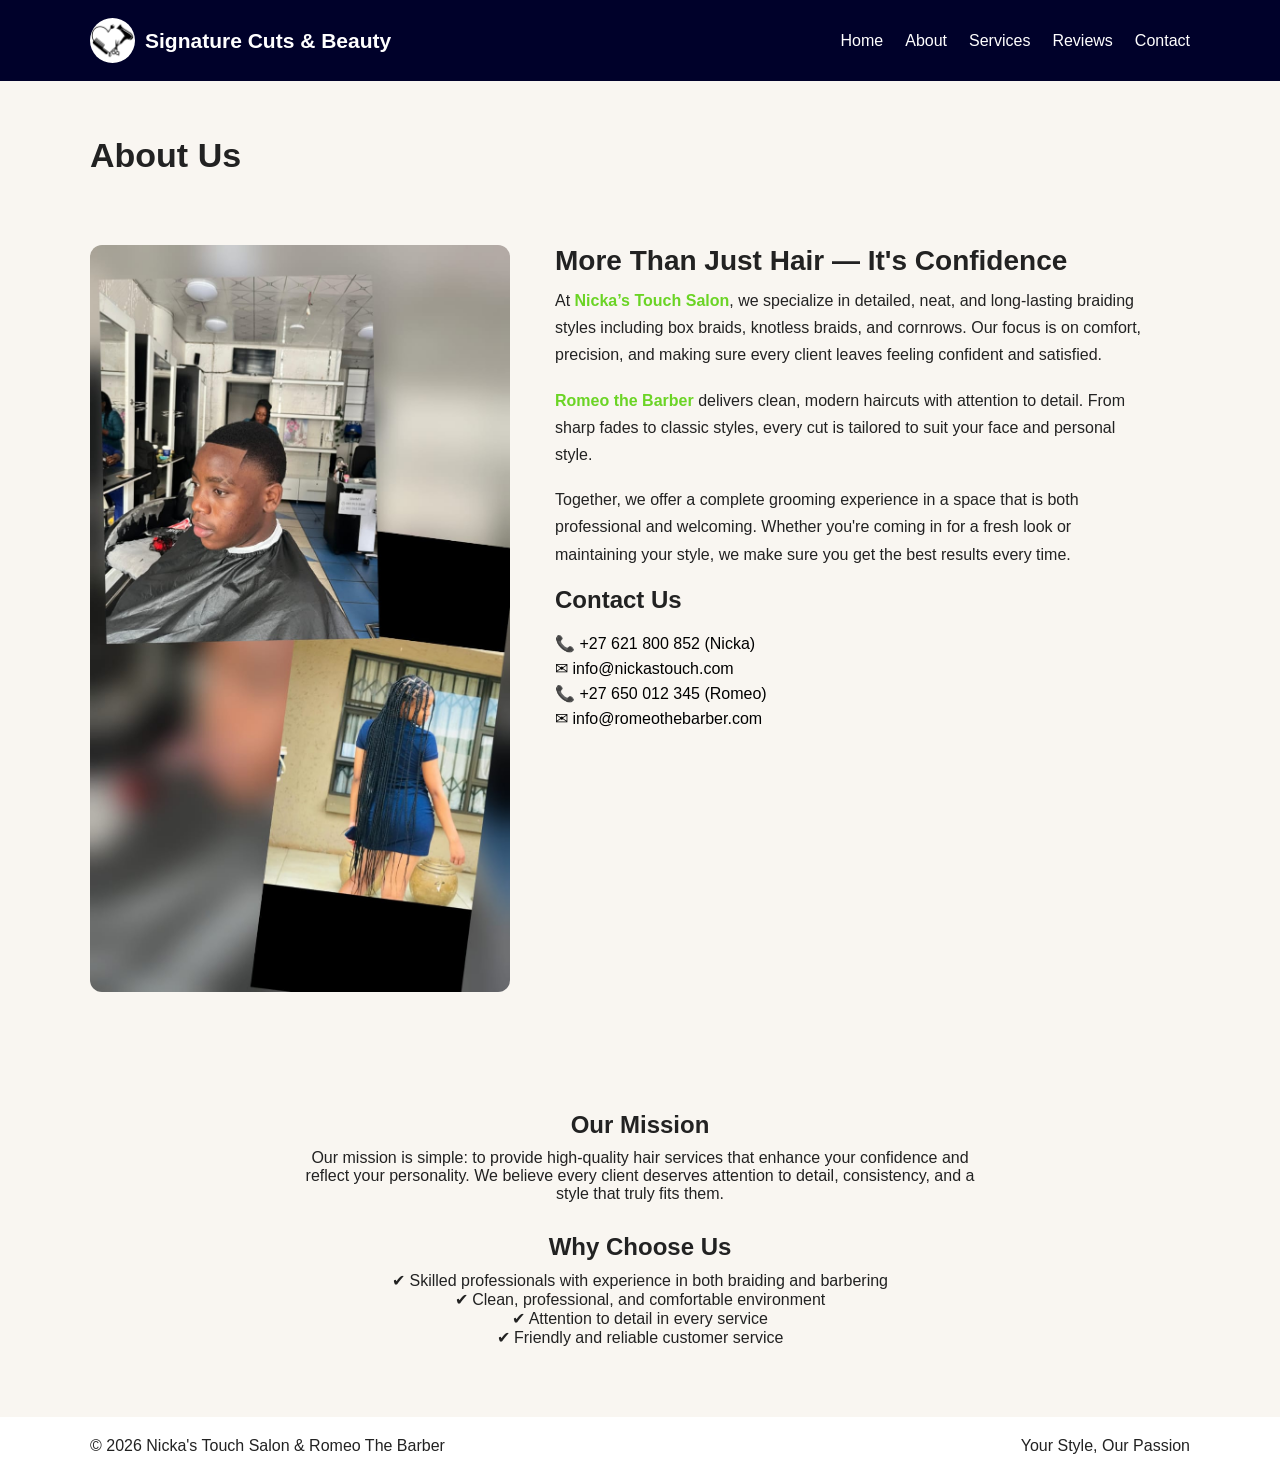
==== about.html @ 46131dfd "First upload" ====
<!DOCTYPE html>
<html lang="en">
<head>
<meta charset="UTF-8">
<meta name="viewport" content="width=device-width, initial-scale=1.0">

<title>About | Signature Cuts & Beauty</title>

<style>

/* ===== GLOBAL RESET ===== */
*{
    margin:0;
    padding:0;
    box-sizing:border-box;
    font-family: Arial, sans-serif;
}

body{
    background:#F9F6F1;
    color:#222;
}

.container{
    width:90%;
    max-width:1100px;
    margin:auto;
}

/* ===== HEADER ===== */
header{
    background:#00012A;
}

.navbar{
    display:flex;
    justify-content:space-between;
    align-items:center;
    padding:18px 0;
}

.logo{
    display:flex;
    align-items:center;
    gap:10px;
    color:#fff;
    text-decoration:none;
    font-size:21px;
    font-weight:bold;
}

.logo img{
    width:45px;
    height:45px;
    border-radius:50%;
}

nav ul{
    display:flex;
    list-style:none;
}

nav ul li{
    margin-left:22px;
}

nav ul li a{
    color:#fff;
    text-decoration:none;
}

nav ul li a:hover{
    color:#6BD425;
}

/* ===== TITLE ===== */
.sectionFirst{
    padding:55px 0 15px;
}

.sectionFirst h1{
    font-size:34px;
}

/* ===== ABOUT ===== */
.aboutSection{
    display:flex;
    gap:45px;
    padding:55px 0;
    flex-wrap:wrap;
}

.img img{
    width:100%;
    max-width:420px;
    border-radius:12px;
}

.infoAboutMe{
    max-width:600px;
}

.infoAboutMe h1{
    font-size:28px;
    margin-bottom:10px;
}

.para{
    line-height:1.7;
    margin-bottom:18px;
}

/* highlight */
.highlight{
    color:#6BD425;
    font-weight:bold;
}

/* ===== EXTRA SECTION ===== */
.extraSection{
    padding:60px 0;
    text-align:center;
}

.extraSection p{
    max-width:700px;
    margin:10px auto;
}

/* ===== CONTACT LINKS ===== */
.iconLink{
    margin-top:20px;
}

.iconLink a{
    display:block;
    margin:6px 0;
    text-decoration:none;
    color:#000;
}

.iconLink a:hover{
    color:#6BD425;
}

/* ===== FOOTER ===== */
footer{
    background:#fff;
    padding:20px 0;
}

.footerContent{
    display:flex;
    justify-content:space-between;
    flex-wrap:wrap;
}

/* ===== MOBILE ===== */
@media(max-width:600px){
    .navbar{
        flex-direction:column;
        gap:10px;
    }
}

</style>

</head>

<body>

<!-- HEADER -->
<header>
<div class="container navbar">

<a href="#" class="logo">
<img src="./images/comb.jpg">
Signature Cuts & Beauty
</a>

<nav>
<ul>
<li><a href="home.html">Home</a></li>
<li><a href="about.html">About</a></li>
<li><a href="services.html">Services</a></li>
<li><a href="reviews.html">Reviews</a></li>				
<li><a href="contact.html">Contact</a></li>
</ul>
</nav>

</div>
</header>

<!-- TITLE -->
<section class="sectionFirst">
<div class="container">
<h1>About Us</h1>
</div>
</section>

<!-- MAIN ABOUT -->
<section class="aboutSection container">

<div class="img">
<img src="./images/barber&braids.jpg" alt="Salon work">
</div>

<div class="infoAboutMe">

<h1>More Than Just Hair — It's Confidence</h1>

<p class="para">
At <span class="highlight">Nicka’s Touch Salon</span>, we specialize in detailed, neat, and long-lasting braiding styles including box braids, knotless braids, and cornrows. 
Our focus is on comfort, precision, and making sure every client leaves feeling confident and satisfied.
</p>

<p class="para">
<span class="highlight">Romeo the Barber</span> delivers clean, modern haircuts with attention to detail. From sharp fades to classic styles, every cut is tailored to suit your face and personal style.
</p>

<p class="para">
Together, we offer a complete grooming experience in a space that is both professional and welcoming. Whether you're coming in for a fresh look or maintaining your style, we make sure you get the best results every time.
</p>

<h2>Contact Us</h2>

<div class="iconLink">
<a href="tel:+27621800852">📞 +27 621 800 852 (Nicka)</a>
<a href="#">✉ info@nickastouch.com</a>

<a href="tel:+27650012345">📞 +27 650 012 345 (Romeo)</a>
<a href="#">✉ info@romeothebarber.com</a>
</div>

</div>

</section>

<!-- EXTRA INFO -->
<section class="extraSection">
<div class="container">

<h2>Our Mission</h2>

<p>
Our mission is simple: to provide high-quality hair services that enhance your confidence and reflect your personality.
We believe every client deserves attention to detail, consistency, and a style that truly fits them.
</p>

<h2 style="margin-top:30px;">Why Choose Us</h2>

<p>
✔ Skilled professionals with experience in both braiding and barbering<br>
✔ Clean, professional, and comfortable environment<br>
✔ Attention to detail in every service<br>
✔ Friendly and reliable customer service
</p>

</div>
</section>

<!-- FOOTER -->
<footer>
<div class="container footerContent">
<div>© 2026 Nicka's Touch Salon & Romeo The Barber</div>
<div>Your Style, Our Passion</div>
</div>
</footer>

</body>
</html>
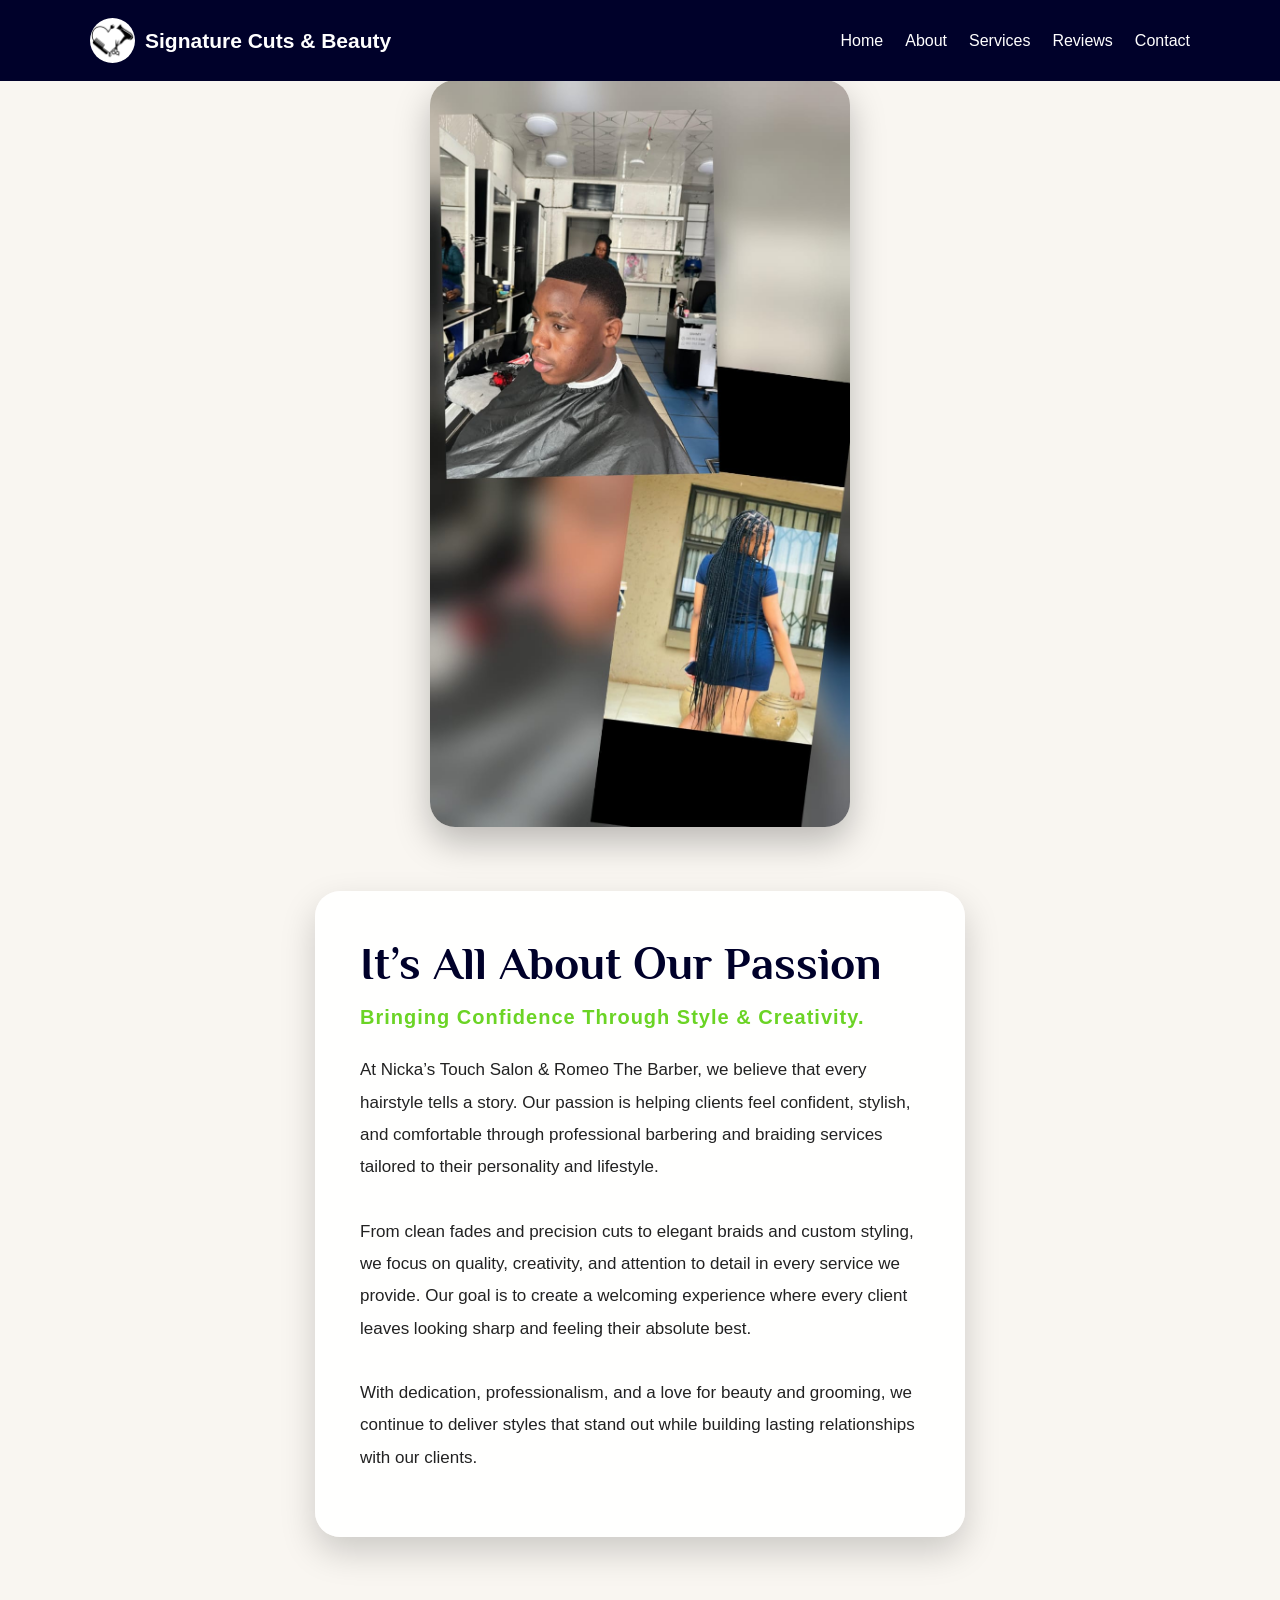
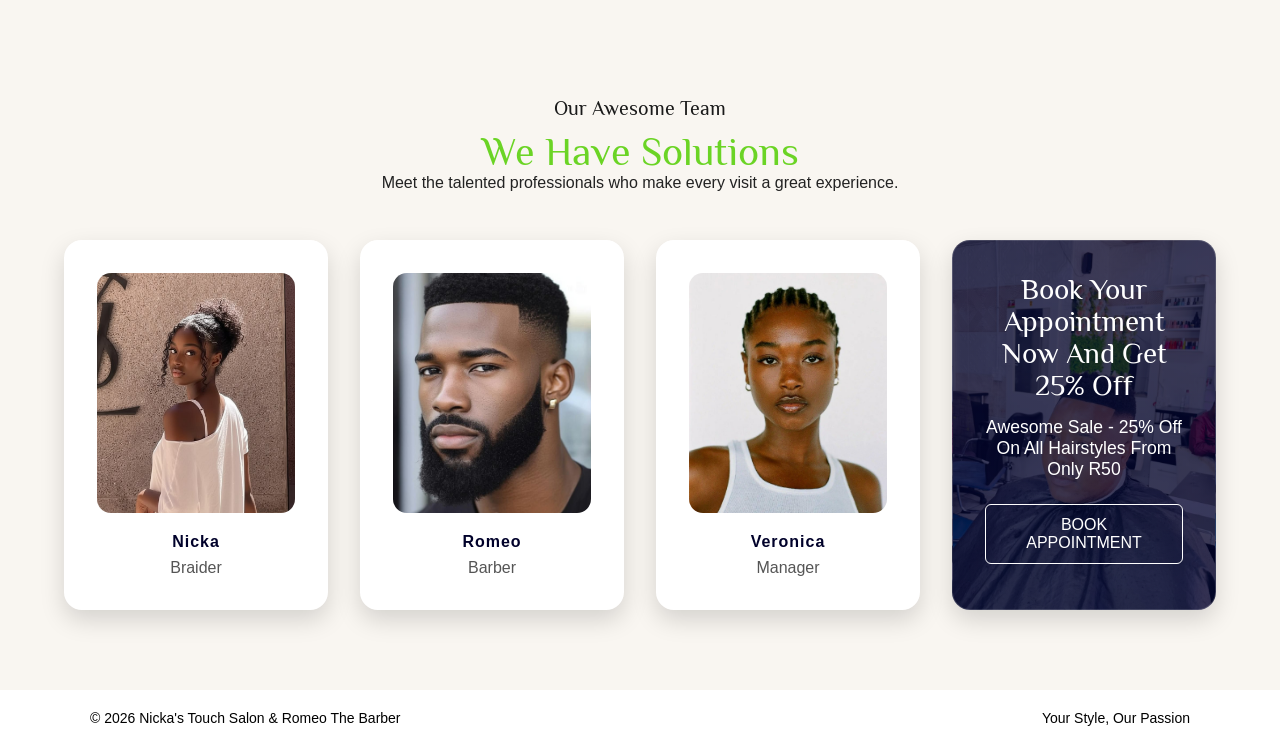
==== commit 41c46e6d: "Completed salon website" ====
--- a/about.html
+++ b/about.html
@@ -1,272 +1,212 @@
 <!DOCTYPE html>
 <html lang="en">
+
 <head>
-<meta charset="UTF-8">
-<meta name="viewport" content="width=device-width, initial-scale=1.0">
-
-<title>About | Signature Cuts & Beauty</title>
-
-<style>
-
-/* ===== GLOBAL RESET ===== */
-*{
-    margin:0;
-    padding:0;
-    box-sizing:border-box;
-    font-family: Arial, sans-serif;
-}
-
-body{
-    background:#F9F6F1;
-    color:#222;
-}
-
-.container{
-    width:90%;
-    max-width:1100px;
-    margin:auto;
-}
-
-/* ===== HEADER ===== */
-header{
-    background:#00012A;
-}
-
-.navbar{
-    display:flex;
-    justify-content:space-between;
-    align-items:center;
-    padding:18px 0;
-}
-
-.logo{
-    display:flex;
-    align-items:center;
-    gap:10px;
-    color:#fff;
-    text-decoration:none;
-    font-size:21px;
-    font-weight:bold;
-}
-
-.logo img{
-    width:45px;
-    height:45px;
-    border-radius:50%;
-}
-
-nav ul{
-    display:flex;
-    list-style:none;
-}
-
-nav ul li{
-    margin-left:22px;
-}
-
-nav ul li a{
-    color:#fff;
-    text-decoration:none;
-}
-
-nav ul li a:hover{
-    color:#6BD425;
-}
-
-/* ===== TITLE ===== */
-.sectionFirst{
-    padding:55px 0 15px;
-}
-
-.sectionFirst h1{
-    font-size:34px;
-}
-
-/* ===== ABOUT ===== */
-.aboutSection{
-    display:flex;
-    gap:45px;
-    padding:55px 0;
-    flex-wrap:wrap;
-}
-
-.img img{
-    width:100%;
-    max-width:420px;
-    border-radius:12px;
-}
-
-.infoAboutMe{
-    max-width:600px;
-}
-
-.infoAboutMe h1{
-    font-size:28px;
-    margin-bottom:10px;
-}
-
-.para{
-    line-height:1.7;
-    margin-bottom:18px;
-}
-
-/* highlight */
-.highlight{
-    color:#6BD425;
-    font-weight:bold;
-}
-
-/* ===== EXTRA SECTION ===== */
-.extraSection{
-    padding:60px 0;
-    text-align:center;
-}
-
-.extraSection p{
-    max-width:700px;
-    margin:10px auto;
-}
-
-/* ===== CONTACT LINKS ===== */
-.iconLink{
-    margin-top:20px;
-}
-
-.iconLink a{
-    display:block;
-    margin:6px 0;
-    text-decoration:none;
-    color:#000;
-}
-
-.iconLink a:hover{
-    color:#6BD425;
-}
-
-/* ===== FOOTER ===== */
-footer{
-    background:#fff;
-    padding:20px 0;
-}
-
-.footerContent{
-    display:flex;
-    justify-content:space-between;
-    flex-wrap:wrap;
-}
-
-/* ===== MOBILE ===== */
-@media(max-width:600px){
-    .navbar{
-        flex-direction:column;
-        gap:10px;
-    }
-}
-
-</style>
+
+    <!-- Character Encoding -->
+    <meta charset="UTF-8">
+
+    <!-- Responsive Viewport -->
+    <meta name="viewport" content="width=device-width, initial-scale=1.0">
+
+    <!-- About Page Styles -->
+    <link rel="stylesheet" href="./css/about.css">
+
+    <!-- Main Website Styles -->
+    <link rel="stylesheet" href="./css/style.css">
+
+    <!-- Page Title -->
+    <title>About | Signature Cuts & Beauty</title>
 
 </head>
 
 <body>
 
-<!-- HEADER -->
-<header>
-<div class="container navbar">
-
-<a href="#" class="logo">
-<img src="./images/comb.jpg">
-Signature Cuts & Beauty
-</a>
-
-<nav>
-<ul>
-<li><a href="home.html">Home</a></li>
-<li><a href="about.html">About</a></li>
-<li><a href="services.html">Services</a></li>
-<li><a href="reviews.html">Reviews</a></li>				
-<li><a href="contact.html">Contact</a></li>
-</ul>
-</nav>
-
-</div>
-</header>
-
-<!-- TITLE -->
-<section class="sectionFirst">
-<div class="container">
-<h1>About Us</h1>
-</div>
-</section>
-
-<!-- MAIN ABOUT -->
-<section class="aboutSection container">
-
-<div class="img">
-<img src="./images/barber&braids.jpg" alt="Salon work">
-</div>
-
-<div class="infoAboutMe">
-
-<h1>More Than Just Hair — It's Confidence</h1>
-
-<p class="para">
-At <span class="highlight">Nicka’s Touch Salon</span>, we specialize in detailed, neat, and long-lasting braiding styles including box braids, knotless braids, and cornrows. 
-Our focus is on comfort, precision, and making sure every client leaves feeling confident and satisfied.
-</p>
-
-<p class="para">
-<span class="highlight">Romeo the Barber</span> delivers clean, modern haircuts with attention to detail. From sharp fades to classic styles, every cut is tailored to suit your face and personal style.
-</p>
-
-<p class="para">
-Together, we offer a complete grooming experience in a space that is both professional and welcoming. Whether you're coming in for a fresh look or maintaining your style, we make sure you get the best results every time.
-</p>
-
-<h2>Contact Us</h2>
-
-<div class="iconLink">
-<a href="tel:+27621800852">📞 +27 621 800 852 (Nicka)</a>
-<a href="#">✉ info@nickastouch.com</a>
-
-<a href="tel:+27650012345">📞 +27 650 012 345 (Romeo)</a>
-<a href="#">✉ info@romeothebarber.com</a>
-</div>
-
-</div>
-
-</section>
-
-<!-- EXTRA INFO -->
-<section class="extraSection">
-<div class="container">
-
-<h2>Our Mission</h2>
-
-<p>
-Our mission is simple: to provide high-quality hair services that enhance your confidence and reflect your personality.
-We believe every client deserves attention to detail, consistency, and a style that truly fits them.
-</p>
-
-<h2 style="margin-top:30px;">Why Choose Us</h2>
-
-<p>
-✔ Skilled professionals with experience in both braiding and barbering<br>
-✔ Clean, professional, and comfortable environment<br>
-✔ Attention to detail in every service<br>
-✔ Friendly and reliable customer service
-</p>
-
-</div>
-</section>
-
-<!-- FOOTER -->
-<footer>
-<div class="container footerContent">
-<div>© 2026 Nicka's Touch Salon & Romeo The Barber</div>
-<div>Your Style, Our Passion</div>
-</div>
-</footer>
+    <!-- ================= HEADER / NAVIGATION ================= -->
+    <header>
+
+        <div class="container navbar">
+
+            <!-- Logo and Brand Name -->
+            <a href="home.html" class="logo">
+                <img src="./images/comb.jpg" alt="Salon Logo">
+                Signature Cuts & Beauty
+            </a>
+
+            <!-- Navigation Menu -->
+            <nav>
+                <ul>
+                    <li><a href="home.html">Home</a></li>
+                    <li><a href="about.html">About</a></li>
+                    <li><a href="services.html">Services</a></li>
+                    <li><a href="reviews.html">Reviews</a></li>
+                    <li><a href="contact.html">Contact</a></li>
+                </ul>
+            </nav>
+
+        </div>
+
+    </header>
+
+    <!-- ================= ABOUT US SECTION ================= -->
+    <section class="AboutMeInDetail">
+
+        <!-- About Image -->
+        <span class="img">
+            <img src="./images/barber&braids.jpg" alt="Salon Team">
+        </span>
+
+        <!-- About Content -->
+        <div class="infoAboutMe">
+
+            <!-- Main Heading -->
+            <h1>It’s All About Our Passion</h1>
+
+            <!-- Sub Heading -->
+            <div class="p-text">
+                Bringing Confidence Through Style & Creativity.
+            </div>
+
+            <!-- About Description -->
+            <p class="para">
+                At Nicka’s Touch Salon & Romeo The Barber, we believe that every hairstyle tells a story.
+                Our passion is helping clients feel confident, stylish, and comfortable through professional
+                barbering and braiding services tailored to their personality and lifestyle.
+
+                <br><br>
+
+                From clean fades and precision cuts to elegant braids and custom styling,
+                we focus on quality, creativity, and attention to detail in every service we provide.
+                Our goal is to create a welcoming experience where every client leaves looking sharp
+                and feeling their absolute best.
+
+                <br><br>
+
+                With dedication, professionalism, and a love for beauty and grooming,
+                we continue to deliver styles that stand out while building lasting relationships
+                with our clients.
+            </p>
+
+        </div>
+
+    </section>
+
+    <!-- ================= OUR TEAM SECTION ================= -->
+    <section class="aboutTeam-Info">
+
+        <!-- Team Section Heading -->
+        <div class="teamText">
+
+            <div class="t-team">
+                Our Awesome Team
+            </div>
+
+            <div class="t-heading">
+                We Have Solutions
+            </div>
+
+            <div class="t-lines">
+                Meet the talented professionals who make every visit a great experience.
+            </div>
+
+        </div>
+
+        <!-- Team Members Grid -->
+        <div class="teamImgInfo">
+
+            <!-- Team Member 1 -->
+            <div class="box">
+
+                <div class="img">
+                    <img src="./images/nicka.jpg" alt="Nicka">
+                </div>
+
+                <div class="t-name">
+                    Nicka
+                </div>
+
+                <div class="t-position">
+                    Braider
+                </div>
+
+            </div>
+
+            <!-- Team Member 2 -->
+            <div class="box">
+
+                <div class="img">
+                    <img src="./images/romeo.jpg" alt="Romeo">
+                </div>
+
+                <div class="t-name">
+                    Romeo
+                </div>
+
+                <div class="t-position">
+                    Barber
+                </div>
+
+            </div>
+
+            <!-- Team Member 3 -->
+            <div class="box">
+
+                <div class="img">
+                    <img src="./images/manager.jpg" alt="Veronica">
+                </div>
+
+                <div class="t-name">
+                    Veronica
+                </div>
+
+                <div class="t-position">
+                    Manager
+                </div>
+
+            </div>
+
+            <!-- Promotional Offer Card -->
+            <div class="box fourthBox">
+
+                <div class="ak-disc">
+                    Book Your Appointment Now And Get 25% Off
+                </div>
+
+                <div class="ak-sale">
+                    Awesome Sale - 25% Off On All Hairstyles From Only R50
+                </div>
+
+                <!-- Booking Button -->
+                <div class="btn">
+                    <a href="contact.html">BOOK APPOINTMENT</a>
+                </div>
+
+            </div>
+
+        </div>
+
+    </section>
+
+    <!-- ================= FOOTER ================= -->
+    <footer>
+
+        <div class="container footerContent">
+
+            <!-- Copyright Information -->
+            <div>
+                © 2026 Nicka's Touch Salon & Romeo The Barber
+            </div>
+
+            <!-- Business Slogan -->
+            <div>
+                Your Style, Our Passion
+            </div>
+
+        </div>
+
+    </footer>
 
 </body>
+
 </html>
 
--- a/css/about.css
+++ b/css/about.css
@@ -0,0 +1,363 @@
+@import url('https://fonts.googleapis.com/css2?family=Montserrat&family=Open+Sans&family=Philosopher&family=Poppins:wght@300;400;500;600;700&display=swap');
+
+/* ===== GLOBAL RESET ===== */
+*{
+    padding:0;
+    margin:0;
+    box-sizing:border-box;
+    font-family:'Poppins', sans-serif;
+}
+
+html,
+body{
+    overflow-x:hidden;
+}
+
+body{
+    background:#F9F6F1;
+    color:#222;
+}
+
+/* ===== COLORS ===== */
+:root{
+    --main-blue:#00012A;
+    --accent-green:#6BD425;
+    --dark:#1a1a1a;
+    --white:#fff;
+    --light-bg:#F9F6F1;
+    --font-heading:'Philosopher', sans-serif;
+}
+
+/* ===== CONTAINER ===== */
+.container{
+    width:90%;
+    max-width:1100px;
+    margin:auto;
+}
+
+/* ===== HEADER / NAVBAR ===== */
+header{
+    background:var(--main-blue);
+}
+
+.navbar{
+    display:flex;
+    justify-content:space-between;
+    align-items:center;
+    padding:18px 0;
+}
+
+.logo{
+    display:flex;
+    align-items:center;
+    gap:10px;
+    color:#fff;
+    text-decoration:none;
+    font-size:21px;
+    font-weight:bold;
+}
+
+.logo img{
+    width:45px;
+    height:45px;
+    border-radius:50%;
+}
+
+/* ===== NAVBAR LINKS - SINGLE UNDERLINE ONLY ===== */
+nav ul{
+    display:flex;
+    list-style:none;
+    gap:25px;
+}
+
+nav ul li{
+    list-style:none;
+}
+
+nav ul li a{
+    color:#fff;
+    text-decoration:none;
+    font-size:16px;
+    font-weight:500;
+    padding-bottom:5px;
+    border-bottom:2px solid transparent;
+    transition:all 0.3s ease;
+}
+
+nav ul li a:hover{
+    color:var(--accent-green);
+    border-bottom:2px solid var(--accent-green);
+}
+
+/* ===== PAGE TITLE ===== */
+.sectionFirst{
+    position:relative;
+    padding:7rem 0 6rem;
+    text-align:center;
+    overflow:hidden;
+}
+
+.sectionFirst::before{
+    content:"";
+    position:absolute;
+    inset:0;
+    background:linear-gradient(rgba(0,1,42,0.65), rgba(0,1,42,0.65)),
+               url("../images/barber&braids.jpg");
+    background-size:cover;
+    background-position:center;
+    z-index:-1;
+}
+
+.sectionFirst h1{
+    font-size:5rem;
+    font-family:var(--font-heading);
+    color:#fff;
+}
+
+/* ===== ABOUT MAIN SECTION ===== */
+.AboutMeInDetail{
+    padding:5rem 5%;
+    display:flex;
+    align-items:center;
+    justify-content:center;
+    gap:4rem;
+    flex-wrap:wrap;
+}
+
+.AboutMeInDetail .img{
+    max-width:430px;
+}
+
+.AboutMeInDetail .img img{
+    width:100%;
+    border-radius:25px;
+    box-shadow:0 15px 35px rgba(0,0,0,0.25);
+    transition:0.4s ease;
+}
+
+.AboutMeInDetail .img img:hover{
+    transform:scale(1.04);
+    box-shadow:0 18px 40px rgba(107,212,37,0.35);
+}
+
+/* ===== ABOUT TEXT CARD ===== */
+.infoAboutMe{
+    max-width:650px;
+    background:#fff;
+    padding:45px;
+    border-radius:25px;
+    box-shadow:0 15px 35px rgba(0,0,0,0.18);
+    transition:0.4s ease;
+}
+
+.infoAboutMe:hover{
+    transform:translateY(-6px);
+    box-shadow:0 20px 45px rgba(0,0,0,0.25);
+}
+
+.infoAboutMe h1{
+    font-size:46px;
+    color:var(--main-blue);
+    font-family:var(--font-heading);
+    margin-bottom:15px;
+    line-height:1.2;
+}
+
+.p-text{
+    color:var(--accent-green);
+    font-size:20px;
+    font-weight:bold;
+    margin-bottom:25px;
+    letter-spacing:1px;
+}
+
+.infoAboutMe .para{
+    color:#444;
+    line-height:1.9;
+    font-size:17px;
+}
+
+/* ===== CONTACT LINKS ===== */
+.iconLink{
+    margin-top:25px;
+    display:flex;
+    flex-direction:column;
+    gap:10px;
+}
+
+.iconLink a{
+    text-decoration:none;
+    color:var(--main-blue);
+    font-weight:bold;
+    transition:0.3s ease;
+}
+
+.iconLink a:hover{
+    color:var(--accent-green);
+    transform:translateX(6px);
+}
+
+/* ===== TEAM SECTION ===== */
+.aboutTeam-Info{
+    padding:5rem 5%;
+    text-align:center;
+}
+
+.teamText{
+    margin-bottom:3rem;
+}
+
+.t-team{
+    font-family:var(--font-heading);
+    font-size:20px;
+    color:var(--dark);
+}
+
+.t-heading{
+    font-size:2.5rem;
+    font-family:var(--font-heading);
+    color:var(--accent-green);
+    margin-top:10px;
+}
+
+.teamImgInfo{
+    display:grid;
+    grid-template-columns:repeat(auto-fit, minmax(220px,1fr));
+    gap:2rem;
+}
+
+.teamImgInfo .box{
+    background:#fff;
+    border-radius:18px;
+    padding:2rem;
+    box-shadow:0 10px 25px rgba(0,0,0,0.15);
+    transition:0.4s ease;
+    overflow:hidden;
+}
+
+.teamImgInfo .box:hover{
+    transform:translateY(-8px);
+    box-shadow:0 16px 35px rgba(107,212,37,0.35);
+}
+
+.teamImgInfo .box .img img{
+    width:100%;
+    height:240px;
+    object-fit:cover;
+    border-radius:14px;
+}
+
+.t-name{
+    margin-top:1rem;
+    font-weight:bold;
+    letter-spacing:1px;
+    color:var(--main-blue);
+}
+
+.t-position{
+    margin-top:0.5rem;
+    color:#555;
+}
+
+/* ===== SPECIAL BOX ===== */
+.teamImgInfo .box.fourthBox{
+    position:relative;
+    min-height:320px;
+    color:#fff;
+    background:linear-gradient(rgba(0,1,42,0.75), rgba(0,1,42,0.75)),
+               url("../images/barber2.jpg");
+    background-size:cover;
+    background-position:center;
+}
+
+.fourthBox .ak-disc{
+    font-size:1.8rem;
+    font-family:var(--font-heading);
+    margin-bottom:1rem;
+}
+
+.fourthBox .ak-sale{
+    font-size:1.1rem;
+    margin-bottom:1.5rem;
+}
+
+.fourthBox .btn a{
+    display:inline-block;
+    text-decoration:none;
+    color:#fff;
+    border:1px solid #fff;
+    padding:0.7rem 1.5rem;
+    border-radius:6px;
+    transition:0.3s;
+}
+
+.fourthBox .btn a:hover{
+    background:#fff;
+    color:var(--main-blue);
+}
+
+/* ===== FOOTER ===== */
+footer{
+    background:#fff;
+    padding:20px 0;
+    color:#000;
+}
+
+.footerContent,
+footer .container{
+    display:flex;
+    justify-content:space-between;
+    flex-wrap:wrap;
+    gap:10px;
+    font-size:14px;
+}
+
+/* ===== RESPONSIVE ===== */
+@media(max-width:768px){
+
+    .navbar{
+        flex-direction:column;
+        gap:12px;
+    }
+
+    nav ul{
+        flex-direction:column;
+        align-items:center;
+        gap:10px;
+    }
+
+    .sectionFirst{
+        padding:5rem 0 4rem;
+    }
+
+    .sectionFirst h1{
+        font-size:3rem;
+    }
+
+    .AboutMeInDetail{
+        padding:4rem 5%;
+        gap:2rem;
+    }
+
+    .infoAboutMe{
+        padding:30px;
+    }
+
+    .infoAboutMe h1{
+        font-size:32px;
+    }
+
+    .p-text{
+        font-size:18px;
+    }
+
+    .infoAboutMe .para{
+        font-size:15px;
+    }
+
+    footer .container,
+    .footerContent{
+        flex-direction:column;
+        text-align:center;
+    }
+}
--- a/css/style.css
+++ b/css/style.css
@@ -0,0 +1,1106 @@
+/* ===== GLOBAL RESET ===== */
+*{
+    margin:0;
+    padding:0;
+    box-sizing:border-box;
+    font-family:Arial, sans-serif;
+}
+
+body{
+    background:#F9F6F1;
+    color:#222;
+}
+
+.container{
+    width:90%;
+    max-width:1100px;
+    margin:auto;
+}
+
+/* ===== HEADER ===== */
+header{
+    background:#00012A;
+    position:fixed;
+    top:0;
+    left:0;
+    width:100%;
+    z-index:1000;
+}
+
+.navbar{
+    display:flex;
+    justify-content:space-between;
+    align-items:center;
+    padding:18px 0;
+    position:relative;
+}
+
+.logo{
+    display:flex;
+    align-items:center;
+    gap:10px;
+    color:#fff;
+    text-decoration:none;
+    font-size:21px;
+    font-weight:bold;
+}
+
+.logo img{
+    width:45px;
+    height:45px;
+    border-radius:50%;
+}
+
+/* FIXED NAV */
+nav ul{
+    display:flex;
+    list-style:none;
+    gap:22px;
+}
+
+nav ul li{
+    margin-left:0;
+}
+
+nav ul li a{
+    color:#fff;
+    text-decoration:none;
+    font-weight:500;
+    position:relative;
+    transition:0.3s;
+}
+
+nav ul li a::after{
+    content:"";
+    position:absolute;
+    left:0;
+    bottom:-6px;
+    width:0;
+    height:2px;
+    background:#6BD425;
+    transition:0.3s ease;
+}
+
+nav ul li a:hover{
+    color:#6BD425;
+}
+
+nav ul li a:hover::after{
+    width:100%;
+}
+
+/* ===== HAMBURGER ===== */
+.hamburger{
+    display:none;
+    flex-direction:column;
+    gap:5px;
+    cursor:pointer;
+}
+
+.hamburger span{
+    width:28px;
+    height:3px;
+    background:#fff;
+    border-radius:5px;
+}
+
+/* ===== HERO VIDEO SECTION ===== */
+.sectionFirst{
+    position:relative;
+    height:100vh;
+    width:100%;
+    overflow:hidden;
+    display:flex;
+    align-items:center;
+    padding-top:90px;
+    color:#fff;
+}
+
+.bg-video{
+    position:absolute;
+    top:0;
+    left:0;
+    width:100%;
+    height:100%;
+    object-fit:cover;
+}
+
+.overlay{
+    position:absolute;
+    top:0;
+    left:0;
+    width:100%;
+    height:100%;
+    background:rgba(0,0,0,0.55);
+}
+
+.sectionFirst .container{
+    position:relative;
+    z-index:2;
+}
+
+.sectionFirst .content{
+    max-width:700px;
+}
+
+.address{
+    color:#6BD425;
+    font-weight:bold;
+    margin-bottom:10px;
+}
+
+.heading{
+    font-size:58px;
+    line-height:1.2;
+    margin-bottom:20px;
+    color:#fff;
+}
+
+.para{
+    line-height:1.8;
+    margin-bottom:18px;
+    color:#f5f5f5;
+    font-size:17px;
+}
+
+/* ===== ABOUT ===== */
+.sectionSecond{
+    padding:60px 0;
+}
+
+
+.fourIMG{
+    display:grid;
+    grid-template-columns:1fr 1fr;
+    gap:10px;
+}
+
+.fourIMG img{
+    width:200px;
+    height:200px;
+    object-fit:cover;
+    border-radius:10px;
+}
+
+.textInfo{
+    max-width:450px;
+}
+
+.greet{
+    color:#6BD425;
+    font-weight:bold;
+}
+
+.title{
+    margin:10px 0;
+}
+
+/* ===== SERVICES ===== */
+.sectionThree{
+    padding:65px 0;
+    background:#F9F6F1;
+}
+
+.sectionThree h2{
+    text-align:center;
+    margin-bottom:10px;
+}
+
+.sectionThree p{
+    text-align:center;
+    margin-bottom:25px;
+}
+
+.servicesBox{
+    display:grid;
+    grid-template-columns:repeat(auto-fit, minmax(220px,1fr));
+    gap:18px;
+}
+
+.box{
+    background:#fff;
+    padding:25px;
+    border-radius:10px;
+    box-shadow:0 5px 15px rgba(0,0,0,0.08);
+}
+
+.box h2{
+    margin-bottom:10px;
+}
+
+/* ===== EXTRA INFO ===== */
+.sectionExtra{
+    padding:60px 0;
+    text-align:center;
+    background:#F9F6F1;
+}
+
+.sectionExtra p{
+    max-width:700px;
+    margin:10px auto;
+}
+
+/* ===== CTA ===== */
+.cta{
+    background:#00012A;
+    color:#fff;
+    padding:60px 20px;
+    text-align:center;
+}
+
+.cta a{
+    display:inline-block;
+    margin-top:20px;
+    padding:12px 25px;
+    background:#6BD425;
+    color:#000;
+    text-decoration:none;
+    border-radius:6px;
+}
+
+.cta a:hover{
+    background:#fff;
+}
+
+/* ===== FOOTER ===== */
+footer{
+    background:#fff;
+    padding:20px 0;
+}
+
+.footerContent{
+    display:flex;
+    justify-content:space-between;
+    flex-wrap:wrap;
+    font-size:14px;
+}
+
+/* ===== ABOUT PAGE ===== */
+.aboutSection{
+    display:flex;
+    gap:45px;
+    padding:55px 0;
+    flex-wrap:wrap;
+}
+
+.img img{
+    width:100%;
+    max-width:420px;
+    border-radius:12px;
+}
+
+.infoAboutMe{
+    max-width:600px;
+}
+
+.infoAboutMe h1{
+    font-size:28px;
+    margin-bottom:10px;
+}
+
+.highlight{
+    color:#6BD425;
+    font-weight:bold;
+}
+
+.extraSection{
+    padding:60px 0;
+    text-align:center;
+}
+
+.extraSection p{
+    max-width:700px;
+    margin:10px auto;
+}
+
+.iconLink{
+    margin-top:20px;
+}
+
+.iconLink a{
+    display:block;
+    margin:6px 0;
+    text-decoration:none;
+    color:#000;
+}
+
+.iconLink a:hover{
+    color:#6BD425;
+}
+
+/* ===== CONTACT PAGE ===== */
+.FormMap{
+    padding:50px 0;
+    display:flex;
+    justify-content:center;
+}
+
+.form{
+    background:#fff;
+    padding:28px;
+    width:100%;
+    max-width:500px;
+    border-radius:12px;
+    box-shadow:0 5px 15px rgba(0,0,0,0.08);
+}
+
+.f-head{
+    font-size:24px;
+    font-weight:bold;
+    margin-bottom:5px;
+}
+
+.f-para{
+    color:#6BD425;
+    margin-bottom:20px;
+}
+
+form{
+    display:flex;
+    flex-direction:column;
+    gap:14px;
+}
+
+input, textarea{
+    padding:12px;
+    border:1px solid #ccc;
+    border-radius:6px;
+    outline:none;
+    font-size:14px;
+}
+
+input:focus, textarea:focus{
+    border-color:#6BD425;
+}
+
+textarea{
+    resize:none;
+}
+
+button{
+    padding:12px;
+    border:none;
+    background:#00012A;
+    color:#fff;
+    font-size:15px;
+    border-radius:6px;
+    cursor:pointer;
+    transition:0.25s;
+}
+
+button:hover{
+    background:#6BD425;
+}
+
+/* ===== SERVICES PAGE ===== */
+.aboutServices{
+    padding:50px 0;
+    text-align:center;
+}
+
+.ser-litText{
+    color:#6BD425;
+    font-weight:bold;
+    margin-bottom:10px;
+    font-size:18px;
+}
+
+.ser-text{
+    max-width:650px;
+    margin:0 auto 35px;
+    line-height:1.6;
+}
+
+.service-grid{
+    display:grid;
+    grid-template-columns:repeat(3, 1fr);
+    gap:18px;
+}
+
+.card{
+    background:#fff;
+    border-radius:10px;
+    overflow:hidden;
+    box-shadow:0 4px 12px rgba(0,0,0,0.08);
+    transition:0.25s;
+}
+
+.card:hover{
+    transform:translateY(-4px);
+}
+
+.card img{
+    width:100%;
+    height:220px;
+    object-fit:cover;
+}
+
+.card .caption{
+    padding:12px;
+    font-size:14px;
+    text-align:left;
+}
+/* ===== SERVICES HOVER EFFECT ===== */
+
+.box{
+    background:rgba(255,255,255,0.12);
+    backdrop-filter:blur(8px);
+
+    color:#fff;
+
+    border:1px solid rgba(255,255,255,0.15);
+
+    padding:25px;
+    border-radius:12px;
+
+    transition:0.4s;
+
+    box-shadow:0 5px 15px rgba(0,0,0,0.15);
+}
+
+/* HOVER EFFECT */
+
+.box:hover{
+    transform:translateY(-10px) scale(1.03);
+
+    background:#6BD425;
+
+    color:#000;
+
+    box-shadow:0 15px 35px rgba(107,212,37,0.45);
+}
+
+/* HEADINGS */
+
+.box h2{
+    margin-bottom:12px;
+    transition:0.3s;
+}
+
+/* PARAGRAPHS */
+
+.box p{
+    transition:0.3s;
+}
+
+/* TEXT COLOR ON HOVER */
+
+.box:hover h2,
+.box:hover p{
+    color:#000;
+}
+
+/* ===== REVIEWS PAGE ENHANCED ===== */
+
+.section{
+    min-height:80vh;
+    padding:90px 20px;
+    text-align:center;
+    background:linear-gradient(rgba(0,1,42,0.75), rgba(0,1,42,0.75)),
+               url("../images/barber2.jpg");
+    background-size:cover;
+    background-position:center;
+}
+
+.section h2{
+    font-size:42px;
+    color:#fff;
+    margin-bottom:10px;
+}
+
+.section > p{
+    color:#6BD425 !important;
+    font-size:18px;
+    font-weight:bold;
+    margin-bottom:40px;
+}
+
+.reviews{
+    display:flex;
+    flex-wrap:wrap;
+    justify-content:center;
+    gap:30px;
+}
+
+.card{
+    width:320px;
+    background:rgba(255,255,255,0.95);
+    border-radius:20px;
+    overflow:hidden;
+    box-shadow:0 15px 35px rgba(0,0,0,0.25);
+    transition:0.4s ease;
+    position:relative;
+}
+
+.card:hover{
+    transform:translateY(-12px) scale(1.03);
+    box-shadow:0 20px 45px rgba(107,212,37,0.35);
+}
+
+.card img{
+    width:130px;
+    height:130px;
+    border-radius:50%;
+    object-fit:cover;
+    margin:30px auto 15px;
+    display:block;
+    border:5px solid #6BD425;
+    transition:0.4s ease;
+}
+
+.card:hover img{
+    transform:scale(1.08);
+}
+
+.card-body{
+    padding:25px;
+}
+
+.card-body h3{
+    font-size:24px;
+    color:#00012A;
+    margin-bottom:12px;
+}
+
+.card-body p{
+    line-height:1.7;
+    font-size:15px;
+    color:#2d6a4f !important;
+}
+
+.card-body p:last-child{
+    color:#f5b301 !important;
+    font-size:22px;
+    margin-top:15px;
+    letter-spacing:2px;
+}
+
+footer{
+    background:#fff;
+    padding:20px 0;
+}
+
+.footerContent{
+    display:flex;
+    justify-content:space-between;
+    flex-wrap:wrap;
+    gap:10px;
+    font-size:14px;
+}
+
+/* MOBILE */
+@media(max-width:768px){
+    .section h2{
+        font-size:32px;
+    }
+
+    .card{
+        width:90%;
+        max-width:340px;
+    }
+
+    .footerContent{
+        flex-direction:column;
+        text-align:center;
+    }
+}
+/* ===== RESPONSIVE ===== */
+@media(max-width:600px){
+    .navbar{
+        flex-direction:column;
+        gap:12px;
+    }
+
+    nav ul{
+        flex-direction:column;
+        align-items:center;
+        gap:10px;
+    }
+
+    .sectionFirst h1{
+        text-align:center;
+        font-size:30px;
+    }
+
+    .form{
+        padding:25px;
+    }
+
+    footer .container{
+        flex-direction:column;
+        text-align:center;
+    }
+}
+
+/* ===== TITLE ===== */
+.sectionFirst{
+    padding:60px 0 20px;
+}
+
+.sectionFirst h1{
+    font-size:38px;
+    color:#00012A;
+}
+
+/* ===== ABOUT MAIN SECTION ===== */
+.AboutMeInDetail{
+    display:flex;
+    justify-content:center;
+    align-items:center;
+    gap:60px;
+    padding:80px 8%;
+    flex-wrap:wrap;
+}
+
+.AboutMeInDetail .img img{
+    width:420px;
+    max-width:100%;
+    border-radius:25px;
+    object-fit:cover;
+    box-shadow:0 15px 35px rgba(0,0,0,0.25);
+    transition:0.4s ease;
+}
+
+.AboutMeInDetail .img img:hover{
+    transform:scale(1.04);
+    box-shadow:0 18px 40px rgba(107,212,37,0.35);
+}
+
+.infoAboutMe{
+    max-width:650px;
+    background:rgba(255,255,255,0.92);
+    padding:45px;
+    border-radius:25px;
+    box-shadow:0 15px 35px rgba(0,0,0,0.18);
+    backdrop-filter:blur(8px);
+    transition:0.4s ease;
+}
+
+.infoAboutMe:hover{
+    transform:translateY(-6px);
+    box-shadow:0 20px 45px rgba(0,0,0,0.25);
+}
+
+.infoAboutMe h1{
+    font-size:46px;
+    color:#00012A;
+    margin-bottom:15px;
+    line-height:1.2;
+}
+
+.p-text{
+    color:#6BD425;
+    font-size:20px;
+    font-weight:bold;
+    margin-bottom:25px;
+    letter-spacing:1px;
+}
+
+.infoAboutMe .para{
+    color:#222;
+    line-height:1.9;
+    font-size:17px;
+}
+
+/* ===== EXTRA SECTION ===== */
+.extraSection{
+    padding:70px 20px;
+    text-align:center;
+}
+
+.extraSection h2{
+    color:#00012A;
+    margin-bottom:15px;
+}
+
+.extraSection p{
+    max-width:750px;
+    margin:14px auto;
+    line-height:1.8;
+}
+
+/* ===== CONTACT LINKS ===== */
+.iconLink{
+    margin-top:25px;
+}
+
+.iconLink a{
+    display:block;
+    margin:10px 0;
+    text-decoration:none;
+    color:#00012A;
+    font-weight:bold;
+    transition:0.3s;
+}
+
+.iconLink a:hover{
+    color:#6BD425;
+    transform:translateX(5px);
+}
+/* ===== MOBILE ===== */
+@media(max-width:768px){
+    .navbar{
+        flex-direction:column;
+        gap:12px;
+    }
+
+    nav ul{
+        flex-direction:column;
+        align-items:center;
+        gap:10px;
+    }
+
+    .sectionFirst h1{
+        text-align:center;
+        font-size:30px;
+    }
+
+    .AboutMeInDetail{
+        padding:60px 5%;
+        gap:35px;
+    }
+
+    .infoAboutMe{
+        padding:30px;
+    }
+
+    .infoAboutMe h1{
+        font-size:32px;
+    }
+
+    .p-text{
+        font-size:18px;
+    }
+
+    .infoAboutMe .para{
+        font-size:15px;
+    }
+	/* ===== NAVBAR UNDERLINE HOVER FIX ===== */
+
+nav ul{
+    display:flex;
+    list-style:none;
+    gap:22px;
+}
+
+nav ul li{
+    list-style:none;
+}
+
+nav ul li a{
+    color:#fff;
+    text-decoration:none;
+    font-weight:500;
+    position:relative;
+    display:inline-block;
+    padding-bottom:6px;
+    transition:0.3s ease;
+}
+
+nav ul li a::after{
+    content:"";
+    position:absolute;
+    left:0;
+    bottom:0;
+    width:0;
+    height:2px;
+    background:#6BD425;
+    transition:width 0.3s ease;
+}
+
+nav ul li a:hover{
+    color:#6BD425;
+}
+
+nav ul li a:hover::after{
+    width:100%;
+}
+/* ===== HEADER ===== */
+header{
+    background:#00012A;
+}
+
+.navbar{
+    display:flex;
+    justify-content:space-between;
+    align-items:center;
+    padding:18px 0;
+}
+
+.logo{
+    display:flex;
+    align-items:center;
+    gap:10px;
+    color:#fff;
+    text-decoration:none;
+    font-size:21px;
+    font-weight:bold;
+}
+
+.logo img{
+    width:45px;
+    height:45px;
+    border-radius:50%;
+}
+
+nav ul{
+    display:flex;
+    list-style:none;
+    gap:22px;
+}
+
+nav ul li a{
+    color:#fff;
+    text-decoration:none;
+    font-weight:500;
+    position:relative;
+    transition:0.3s;
+}
+
+nav ul li a::after{
+    content:"";
+    position:absolute;
+    left:0;
+    bottom:-6px;
+    width:0;
+    height:2px;
+    background:#6BD425;
+    transition:0.3s;
+}
+
+nav ul li a:hover{
+    color:#6BD425;
+}
+
+nav ul li a:hover::after{
+    width:100%;
+}
+
+
+
+/* ===== FOOTER ===== */
+footer{
+    background:#fff;
+    padding:20px 0;
+}
+
+.footerContent{
+    display:flex;
+    justify-content:space-between;
+    flex-wrap:wrap;
+    gap:10px;
+    font-size:14px;
+}
+
+/* ===== MOBILE ===== */
+@media(max-width:768px){
+    .navbar{
+        flex-direction:column;
+        gap:12px;
+    }
+
+    nav ul{
+        flex-direction:column;
+        align-items:center;
+        gap:10px;
+    }
+
+    .sectionFirst h1{
+        text-align:center;
+        font-size:30px;
+    }
+
+    .AboutMeInDetail{
+        padding:60px 5%;
+        gap:35px;
+    }
+
+    .infoAboutMe{
+        padding:30px;
+    }
+
+    .infoAboutMe h1{
+        font-size:32px;
+    }
+
+    .p-text{
+        font-size:18px;
+    }
+
+    .infoAboutMe .para{
+        font-size:15px;
+    }
+
+    .footerContent{
+        flex-direction:column;
+        text-align:center;
+    }
+}
+/* ================= RESPONSIVE DESIGN ================= */
+
+/* Tablets */
+@media(max-width:900px){
+
+    .container{
+        width:92%;
+    }
+
+    .navbar{
+        flex-direction:column;
+        gap:15px;
+    }
+
+    nav ul{
+        flex-wrap:wrap;
+        justify-content:center;
+        gap:15px;
+    }
+
+    .sectionFirst h1{
+        font-size:3.5rem;
+    }
+
+    .AboutMeInDetail{
+        flex-direction:column;
+        text-align:center;
+    }
+
+    .service-grid,
+    .ser-box,
+    .teamImgInfo{
+        grid-template-columns:repeat(2, 1fr);
+    }
+
+    .reviews{
+        flex-direction:column;
+        align-items:center;
+    }
+
+    .footerContent{
+        flex-direction:column;
+        text-align:center;
+        gap:10px;
+    }
+}
+
+/* Mobile phones */
+@media(max-width:600px){
+
+    .container{
+        width:95%;
+    }
+
+    .logo{
+        font-size:17px;
+        text-align:center;
+    }
+
+    .logo img{
+        width:40px;
+        height:40px;
+    }
+
+    nav ul{
+        flex-direction:column;
+        align-items:center;
+        gap:10px;
+    }
+
+    .sectionFirst{
+        padding:4rem 0 3rem;
+    }
+
+    .sectionFirst h1{
+        font-size:2.5rem;
+    }
+
+    .heading{
+        font-size:32px;
+    }
+
+    .para{
+        font-size:15px;
+    }
+
+    .AboutMeInDetail{
+        padding:3rem 5%;
+        gap:2rem;
+    }
+
+    .infoAboutMe{
+        padding:25px;
+    }
+
+    .infoAboutMe h1{
+        font-size:28px;
+    }
+
+    .p-text{
+        font-size:16px;
+    }
+
+    .service-grid,
+    .ser-box,
+    .servicesBox,
+    .teamImgInfo{
+        grid-template-columns:1fr;
+    }
+
+    .card,
+    .box{
+        width:100%;
+    }
+
+    .slider{
+        height:300px;
+    }
+
+    .FormMap{
+        padding:35px 15px;
+    }
+
+    .form{
+        padding:25px;
+    }
+
+    input,
+    textarea,
+    button{
+        font-size:14px;
+    }
+
+    footer .container,
+    .footerContent{
+        flex-direction:column;
+        text-align:center;
+        gap:10px;
+    }
+}
+
+/* Very small phones */
+@media(max-width:400px){
+
+    .sectionFirst h1{
+        font-size:2rem;
+    }
+
+    .heading{
+        font-size:28px;
+    }
+
+    .logo{
+        font-size:15px;
+    }
+
+    nav ul li a{
+        font-size:14px;
+    }
+
+    .infoAboutMe h1{
+        font-size:24px;
+    }
+
+    .ser-litText{
+        font-size:1.6rem;
+    }
+}
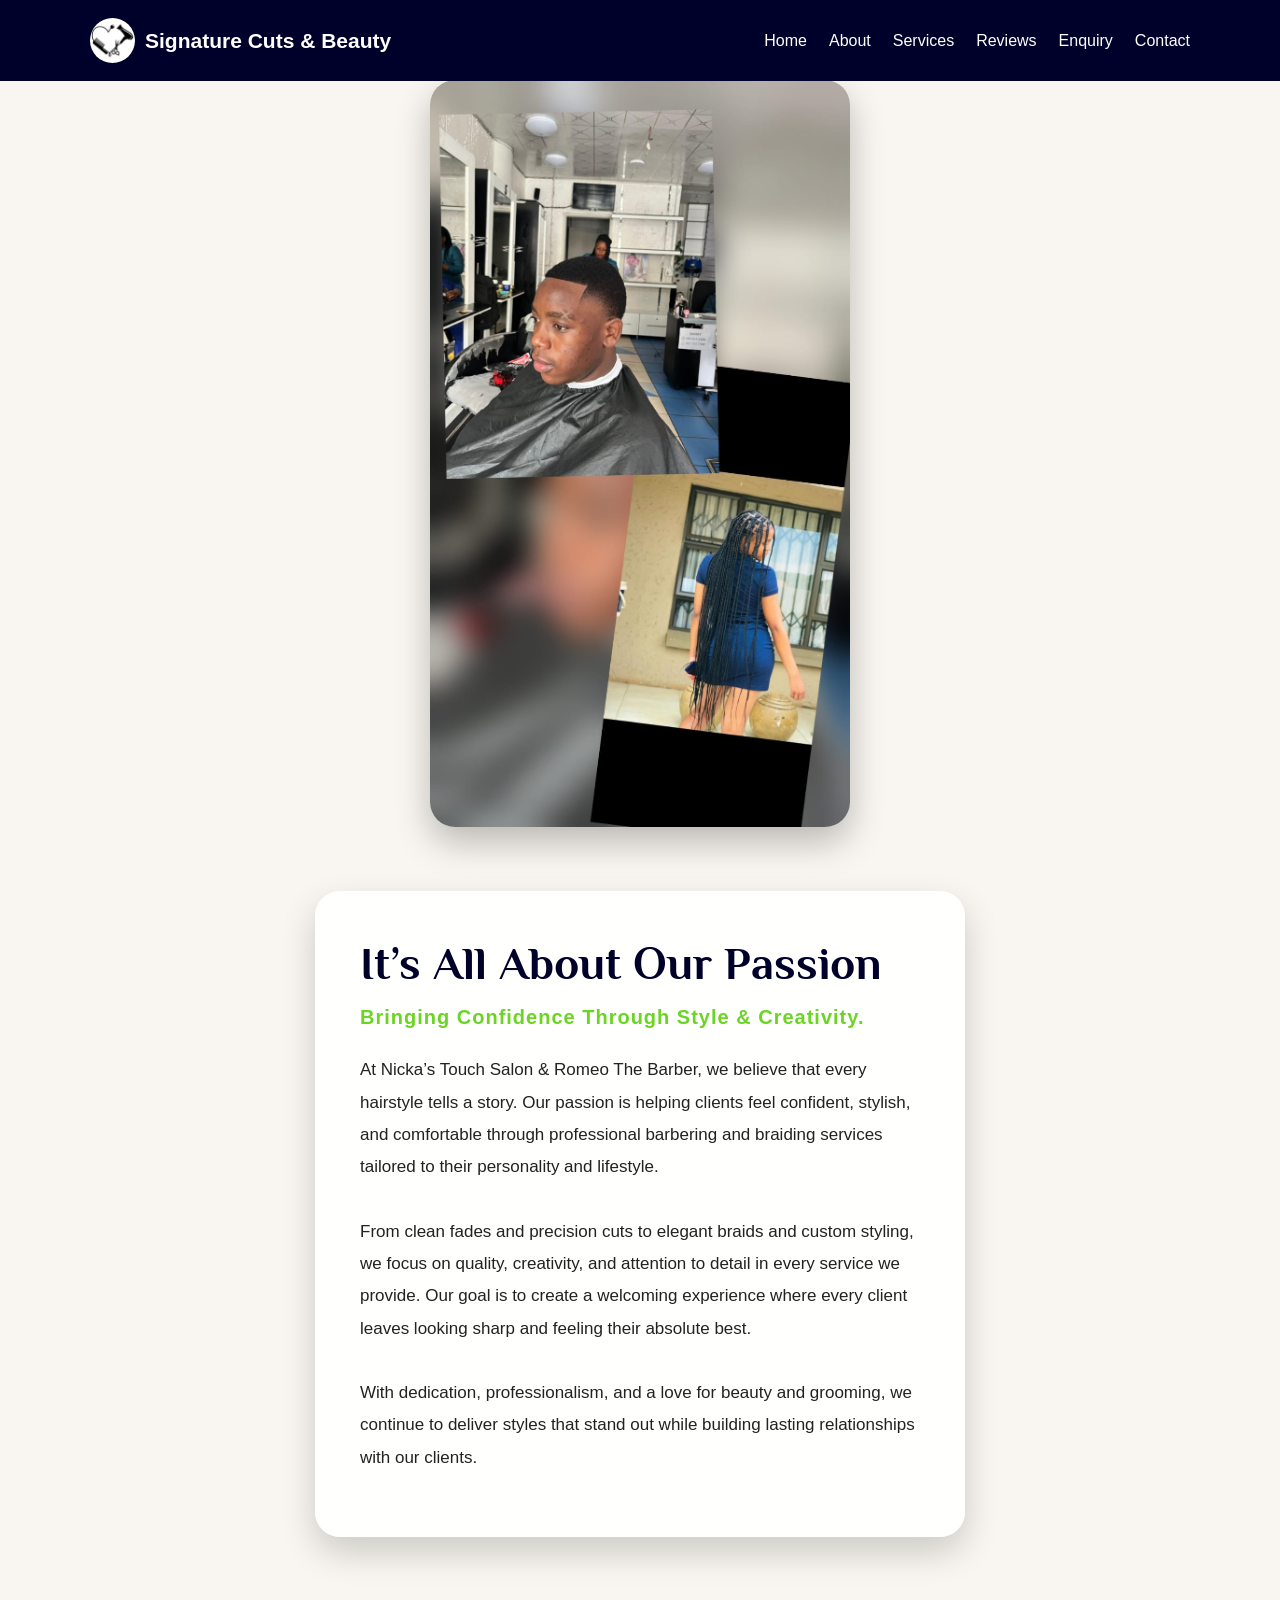
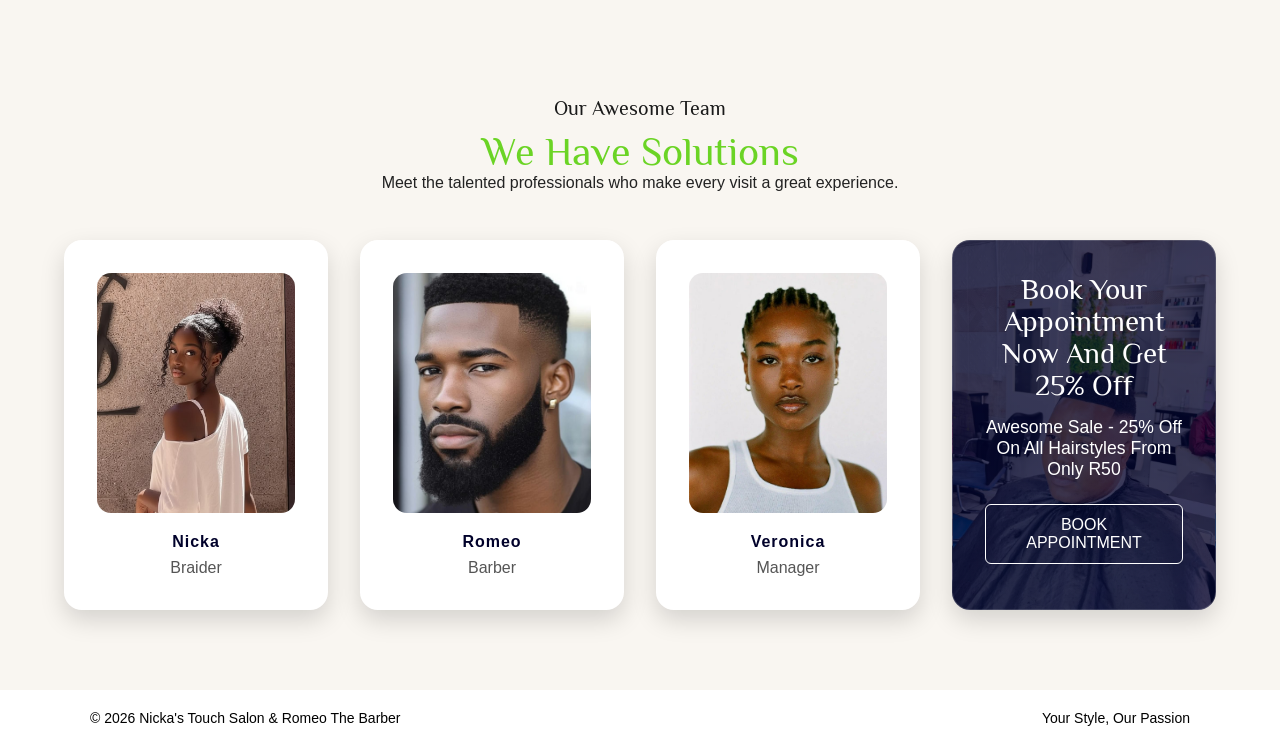
==== commit ce0a08d0: "Added Part 3 updates with JS and enquiry page" ====
--- a/about.html
+++ b/about.html
@@ -40,6 +40,7 @@
                     <li><a href="about.html">About</a></li>
                     <li><a href="services.html">Services</a></li>
                     <li><a href="reviews.html">Reviews</a></li>
+                    <li><a href="enquiry.html">Enquiry</a></li>
                     <li><a href="contact.html">Contact</a></li>
                 </ul>
             </nav>
